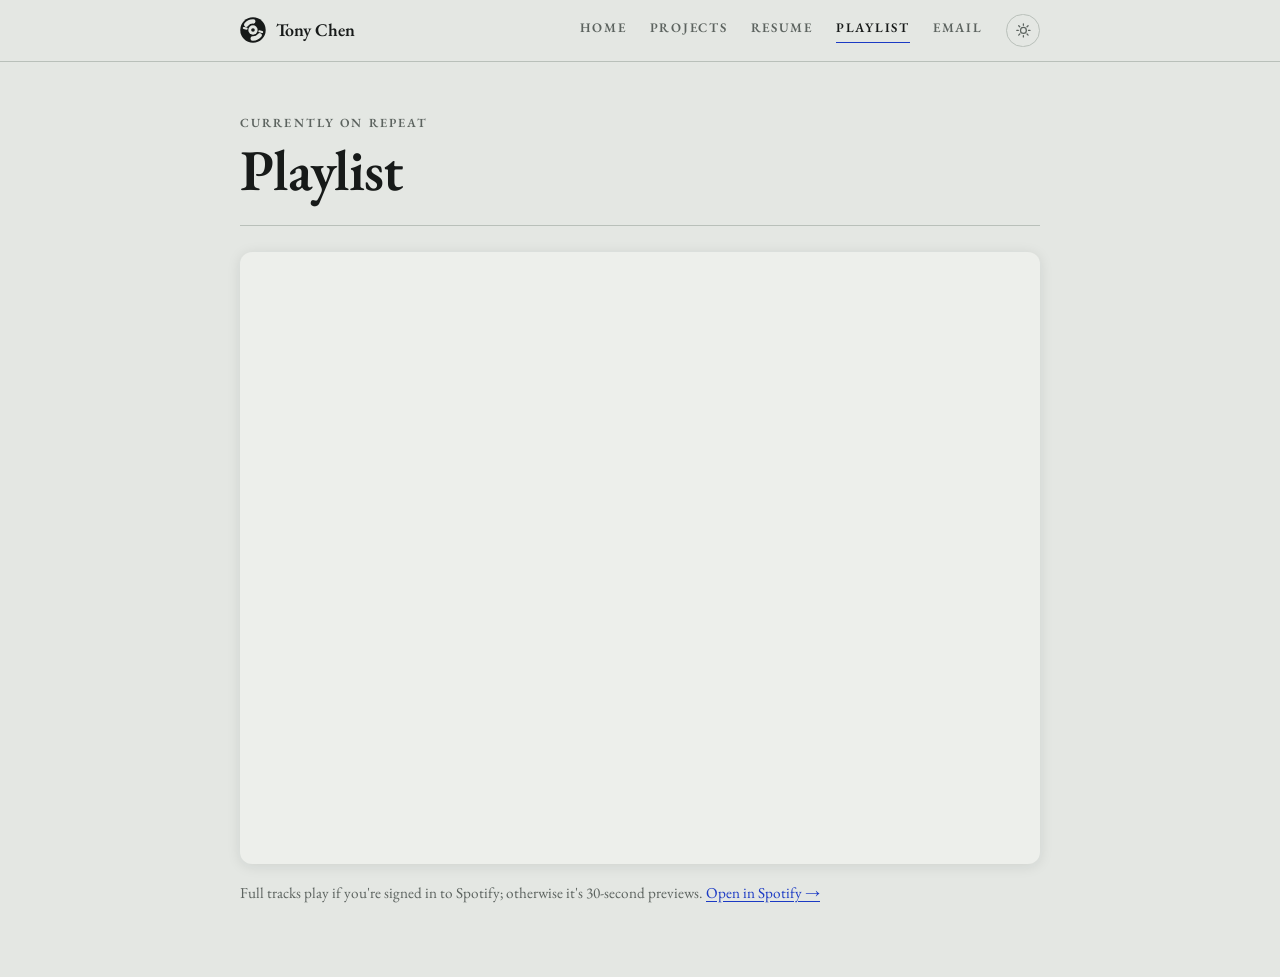
==== playlist.html @ 3903b598 "complete web revamp" ====
<!DOCTYPE html>
<html lang="en">
<head>
<meta charset="utf-8">
<meta name="viewport" content="width=device-width, initial-scale=1">
<title>Playlist — Tony Chen</title>
<meta name="description" content="What Tony Chen is listening to.">
<link rel="icon" href="favicon.svg" type="image/svg+xml">
<link rel="preconnect" href="https://fonts.googleapis.com">
<link rel="preconnect" href="https://fonts.gstatic.com" crossorigin>
<link href="https://fonts.googleapis.com/css2?family=EB+Garamond:ital,wght@0,400;0,500;0,600;1,400;1,600&display=swap" rel="stylesheet">
<link rel="stylesheet" href="style.css">
<script>
(function(){try{var t=localStorage.getItem('theme');if(!t)t=matchMedia('(prefers-color-scheme:dark)').matches?'dark':'light';document.documentElement.setAttribute('data-theme',t);}catch(e){document.documentElement.setAttribute('data-theme','light');}})();
</script>
<style>
  .embed iframe { height: clamp(420px, 68vh, 680px); }
  .playlist-note { color: var(--graphite); font-size: .95rem; margin: 1.1rem 0 0; }
</style>
</head>
<body>

<header class="nav">
  <div class="nav-inner">
    <a class="brand" href="index.html">
      <svg viewBox="0 0 100 100" aria-hidden="true">
        <circle cx="50" cy="50" r="49" fill="currentColor"/>
        <g stroke="var(--paper)" fill="none" stroke-linecap="round">
          <path stroke-width="17" d="M24 29.68 A33 33 0 0 1 51.15 17.02"/>
          <path stroke-width="8"  d="M25.55 44.8 L14.79 42.52"/>
          <path stroke-width="17" d="M76 70.32 A33 33 0 0 1 48.85 82.98"/>
          <path stroke-width="8"  d="M74.45 55.2 L85.21 57.48"/>
        </g>
        <circle cx="50" cy="50" r="18" fill="var(--paper)"/>
        <circle cx="50" cy="50" r="7" fill="currentColor"/>
      </svg>
      <span>Tony Chen</span>
    </a>
    <nav class="nav-links">
      <a href="index.html">Home</a>
      <a href="projects.html">Projects</a>
      <a href="resume.html">Resume</a>
      <a href="playlist.html" aria-current="page">Playlist</a>
      <a href="mailto:tonychen1@ucla.edu">Email</a>
    </nav>
    <button class="toggle" id="theme-toggle" type="button" aria-label="Switch theme">
      <svg class="sun" viewBox="0 0 24 24" fill="none" stroke="currentColor" stroke-width="1.8" stroke-linecap="round" aria-hidden="true">
        <circle cx="12" cy="12" r="4.2"/>
        <path d="M12 2.6v2.1M12 19.3v2.1M2.6 12h2.1M19.3 12h2.1M5.3 5.3l1.5 1.5M17.2 17.2l1.5 1.5M18.7 5.3l-1.5 1.5M6.8 17.2l-1.5 1.5"/>
      </svg>
      <svg class="moon" viewBox="0 0 24 24" fill="none" stroke="currentColor" stroke-width="1.8" stroke-linecap="round" stroke-linejoin="round" aria-hidden="true">
        <path d="M20 14.5A8.5 8.5 0 0 1 9.5 4a8.5 8.5 0 1 0 10.5 10.5z"/>
      </svg>
    </button>
  </div>
</header>

<main class="shell">

  <p class="label">Currently on repeat</p>
  <h1>Playlist</h1>
  <hr>

  <div class="embed">
    <iframe
      src="https://open.spotify.com/embed/playlist/2M1GiEs6NqFZ9Oj4sjM3Sh?utm_source=generator"
      title="Spotify playlist"
      allow="autoplay; clipboard-write; encrypted-media; fullscreen; picture-in-picture"
      allowfullscreen
      loading="lazy"></iframe>
  </div>

  <p class="playlist-note">Full tracks play if you're signed in to Spotify; otherwise it's
  30-second previews. <a href="https://open.spotify.com/playlist/2M1GiEs6NqFZ9Oj4sjM3Sh" target="_blank" rel="noopener">Open in Spotify &rarr;</a></p>

</main>

<script src="site.js"></script>
</body>
</html>
---- style.css ----
/* ---------------------------------------------------------------
   Tony Chen — shared styles
   Theme tokens. The no-flash script in each page's <head> resolves
   the system preference into an explicit data-theme attribute, so
   only these two states ever apply.
   --------------------------------------------------------------- */

:root {
  --paper:   #E4E7E3;
  --surface: #EDEFEB;
  --ink:     #171A19;
  --body:    #2A2F2C;
  --graphite:#5C635F;
  --rule:    #B9C0BA;
  --accent:  #1B3AC4;
  --shadow:  rgba(23, 26, 25, .10);

  --serif: "EB Garamond", Garamond, "Times New Roman", serif;
  --shell: 54rem;
  --radius: 10px;
}

:root[data-theme="dark"] {
  --paper:   #151917;
  --surface: #1D2220;
  --ink:     #E6E9E4;
  --body:    #C4CBC5;
  --graphite:#98A19B;
  --rule:    #2F3734;
  --accent:  #93A9FF;
  --shadow:  rgba(0, 0, 0, .40);
}

*, *::before, *::after { box-sizing: border-box; }

html { -webkit-text-size-adjust: 100%; }

body {
  margin: 0;
  background: var(--paper);
  color: var(--ink);
  font-family: var(--serif);
  font-size: 19px;          /* Garamond runs small; this reads like 16-17px sans */
  line-height: 1.58;
  -webkit-font-smoothing: antialiased;
  text-rendering: optimizeLegibility;
}

a { color: var(--accent); text-underline-offset: 3px; }
a:focus-visible, button:focus-visible {
  outline: 2.5px solid var(--accent);
  outline-offset: 3px;
  border-radius: 2px;
}

/* ---------------- shared small-caps label ---------------- */

.label {
  font-size: .78rem;
  font-weight: 600;
  letter-spacing: .17em;
  text-transform: uppercase;
  color: var(--graphite);
  margin: 0;
}

/* ---------------- top navigation bar ---------------- */

.nav {
  position: sticky;
  top: 0;
  z-index: 10;
  background: var(--paper);
  border-bottom: 1px solid var(--rule);
}

.nav-inner {
  max-width: var(--shell);
  margin: 0 auto;
  padding: .85rem clamp(1.1rem, 5vw, 2rem);
  display: flex;
  align-items: center;
  gap: 1rem 1.5rem;
  flex-wrap: wrap;
}

/* Brand left, links and toggle pushed right. */
.brand { margin-right: auto; }

.brand {
  display: inline-flex;
  align-items: center;
  gap: .6rem;
  text-decoration: none;
  color: var(--ink);
  font-size: 1.12rem;
  font-weight: 600;
  letter-spacing: -.005em;
  white-space: nowrap;
}
.brand:hover { color: var(--accent); }

.brand svg { width: 1.45em; height: 1.45em; display: block; flex: none; }

.nav-links {
  display: flex;
  align-items: center;
  gap: .4rem 1.45rem;
  flex-wrap: wrap;
}

.nav-links a {
  font-size: .82rem;
  font-weight: 600;
  letter-spacing: .13em;
  text-transform: uppercase;
  text-decoration: none;
  color: var(--graphite);
  padding-bottom: .18rem;
  border-bottom: 1.5px solid transparent;
}
.nav-links a:hover { color: var(--ink); }
.nav-links a[aria-current="page"] {
  color: var(--ink);
  border-bottom-color: var(--accent);
}

/* theme toggle */
.toggle {
  display: inline-flex;
  align-items: center;
  justify-content: center;
  width: 2.1rem;
  height: 2.1rem;
  padding: 0;
  border: 1px solid var(--rule);
  border-radius: 50%;
  background: transparent;
  color: var(--graphite);
  cursor: pointer;
}
.toggle:hover { color: var(--ink); border-color: var(--graphite); }
.toggle svg { width: 1.05rem; height: 1.05rem; display: block; }
.toggle .moon { display: none; }
:root[data-theme="dark"] .toggle .sun  { display: none; }
:root[data-theme="dark"] .toggle .moon { display: block; }

/* ---------------- page shell ---------------- */

.shell {
  max-width: var(--shell);
  margin: 0 auto;
  padding: clamp(2rem, 5vw, 3.2rem) clamp(1.1rem, 5vw, 2rem) clamp(3rem, 6vw, 4.5rem);
}

h1 {
  font-size: clamp(2.3rem, 6.5vw, 3.6rem);
  font-weight: 600;
  line-height: 1.02;
  letter-spacing: -.02em;
  margin: .5rem 0 0;
}

hr {
  border: none;
  border-top: 1px solid var(--rule);
  margin: 1.6rem 0;
}

/* ---------------- home ---------------- */

/* The home page is short, so centre it in the viewport instead of
   leaving a tall empty strip under it. */
body.home { min-height: 100vh; display: flex; flex-direction: column; }
body.home .nav { flex: none; }
body.home .shell { flex: 1 1 auto; display: flex; align-items: center; width: 100%; }
body.home .home-grid { width: 100%; }

.home-grid {
  display: grid;
  grid-template-columns: 1.2fr .8fr;
  gap: clamp(1.8rem, 5vw, 3.4rem);
  align-items: start;
}

.bio {
  font-size: 1.07rem;
  color: var(--body);
  max-width: 34em;
  margin: 0 0 1rem;
}
.bio:last-of-type { margin-bottom: 0; }

.tagline {
  font-size: 1.22rem;
  font-style: italic;
  color: var(--ink);
  margin: 0 0 1.3rem;
}

.portrait {
  width: 100%;
  display: block;
  aspect-ratio: 4 / 5;
  object-fit: cover;
  border-radius: var(--radius);
}

.home-foot {
  margin-top: 2.4rem;
  font-size: .78rem;
  font-weight: 600;
  letter-spacing: .15em;
  text-transform: uppercase;
  color: var(--graphite);
}

/* ---------------- section headings ---------------- */

h2.sec {
  font-size: .82rem;
  font-weight: 600;
  letter-spacing: .17em;
  text-transform: uppercase;
  color: var(--graphite);
  border-bottom: 1px solid var(--ink);
  padding-bottom: .55rem;
  margin: 3rem 0 0;
}

/* ---------------- project entries ---------------- */

.entry {
  display: grid;
  grid-template-columns: minmax(0, .8fr) minmax(0, 1.2fr);
  gap: clamp(1.3rem, 3.5vw, 2.4rem);
  align-items: start;
  border-top: 1px solid var(--rule);
  padding: 2.1rem 0;
}
.entry:first-of-type { border-top: none; }

.entry img {
  width: 100%;
  display: block;
  aspect-ratio: 4 / 5;
  object-fit: cover;
  border-radius: var(--radius);
}

.entry h3 {
  font-size: 1.45rem;
  font-weight: 600;
  letter-spacing: -.015em;
  line-height: 1.12;
  margin: .4rem 0 .75rem;
}

.entry ul { margin: 0; padding-left: 1.1rem; }
.entry li { margin-bottom: .4rem; color: var(--body); }
.entry li::marker { color: var(--accent); }

.specs {
  margin-top: 1.1rem;
  padding-top: .8rem;
  border-top: 1px dashed var(--rule);
  display: flex;
  flex-wrap: wrap;
  gap: .3rem 2rem;
}
.specs span {
  font-size: .75rem;
  font-weight: 600;
  letter-spacing: .12em;
  text-transform: uppercase;
  color: var(--graphite);
}
.specs b {
  color: var(--ink);
  font-weight: 400;
  letter-spacing: .03em;
  text-transform: none;
}

.links { margin-top: 1rem; display: flex; flex-wrap: wrap; gap: .5rem 1.5rem; }
.links a {
  font-size: .82rem;
  font-weight: 600;
  letter-spacing: .12em;
  text-transform: uppercase;
  text-decoration: none;
  color: var(--ink);
  border-bottom: 1.5px solid var(--accent);
  padding-bottom: .16rem;
}
.links a:hover { color: var(--accent); }

.close {
  border-top: 1px solid var(--ink);
  padding-top: 1.6rem;
  margin-top: 2.6rem;
  color: var(--body);
}

/* ---------------- resume viewer ---------------- */

.bar {
  display: flex;
  flex-wrap: wrap;
  gap: .6rem 1.6rem;
  justify-content: space-between;
  align-items: baseline;
  margin-bottom: 1.3rem;
}
.bar a {
  font-size: .82rem;
  font-weight: 600;
  letter-spacing: .12em;
  text-transform: uppercase;
  text-decoration: none;
  color: var(--ink);
  border-bottom: 1.5px solid var(--accent);
  padding-bottom: .16rem;
}
.bar a:hover { color: var(--accent); }

#pages canvas {
  display: block;
  width: 100%;
  height: auto;
  margin-bottom: 1rem;
  border-radius: var(--radius);
  background: #fff;
  box-shadow: 0 2px 14px var(--shadow);
}
#pages canvas:last-child { margin-bottom: 0; }

.note {
  font-size: .95rem;
  color: var(--graphite);
  text-align: center;
  padding: 3rem 1rem;
  border: 1px solid var(--rule);
  border-radius: var(--radius);
  background: var(--surface);
}

/* ---------------- playlist ---------------- */

.embed {
  border-radius: 12px;
  overflow: hidden;
  box-shadow: 0 2px 14px var(--shadow);
  background: var(--surface);
  min-height: 420px;
}
.embed iframe { display: block; width: 100%; border: none; }

/* ---------------- responsive ---------------- */

@media (max-width: 760px) {
  body { font-size: 18px; }
  .home-grid { grid-template-columns: 1fr; }
  .home-photo { order: -1; }
  .portrait { aspect-ratio: 3 / 2; }
  .entry { grid-template-columns: 1fr; gap: 1.3rem; }
  .entry img { aspect-ratio: 3 / 2; }
  /* Let the bar scroll away on phones instead of holding two rows
     of links against the top of a short screen. */
  .nav { position: static; }
  .nav-inner { padding-top: .6rem; padding-bottom: .6rem; gap: .5rem 1rem; }
  /* Row 1: brand and toggle. Row 2: the links, full width. */
  .brand  { order: 1; }
  .toggle { order: 2; }
  .nav-links { order: 3; flex-basis: 100%; }
  .nav-links { gap: .3rem 1rem; }
  .nav-links a { font-size: .74rem; letter-spacing: .09em; }
  .brand { font-size: 1.02rem; }
  .toggle { width: 1.85rem; height: 1.85rem; }
  .toggle svg { width: .95rem; height: .95rem; }
}

@media (max-width: 440px) {
  /* Below this the wordmark is what pushes the links onto a third row. */
  .brand span { position: absolute; width: 1px; height: 1px; overflow: hidden; clip-path: inset(50%); }
  .brand svg { width: 1.7em; height: 1.7em; }
}

@media (prefers-reduced-motion: reduce) {
  * { transition: none !important; animation: none !important; }
}
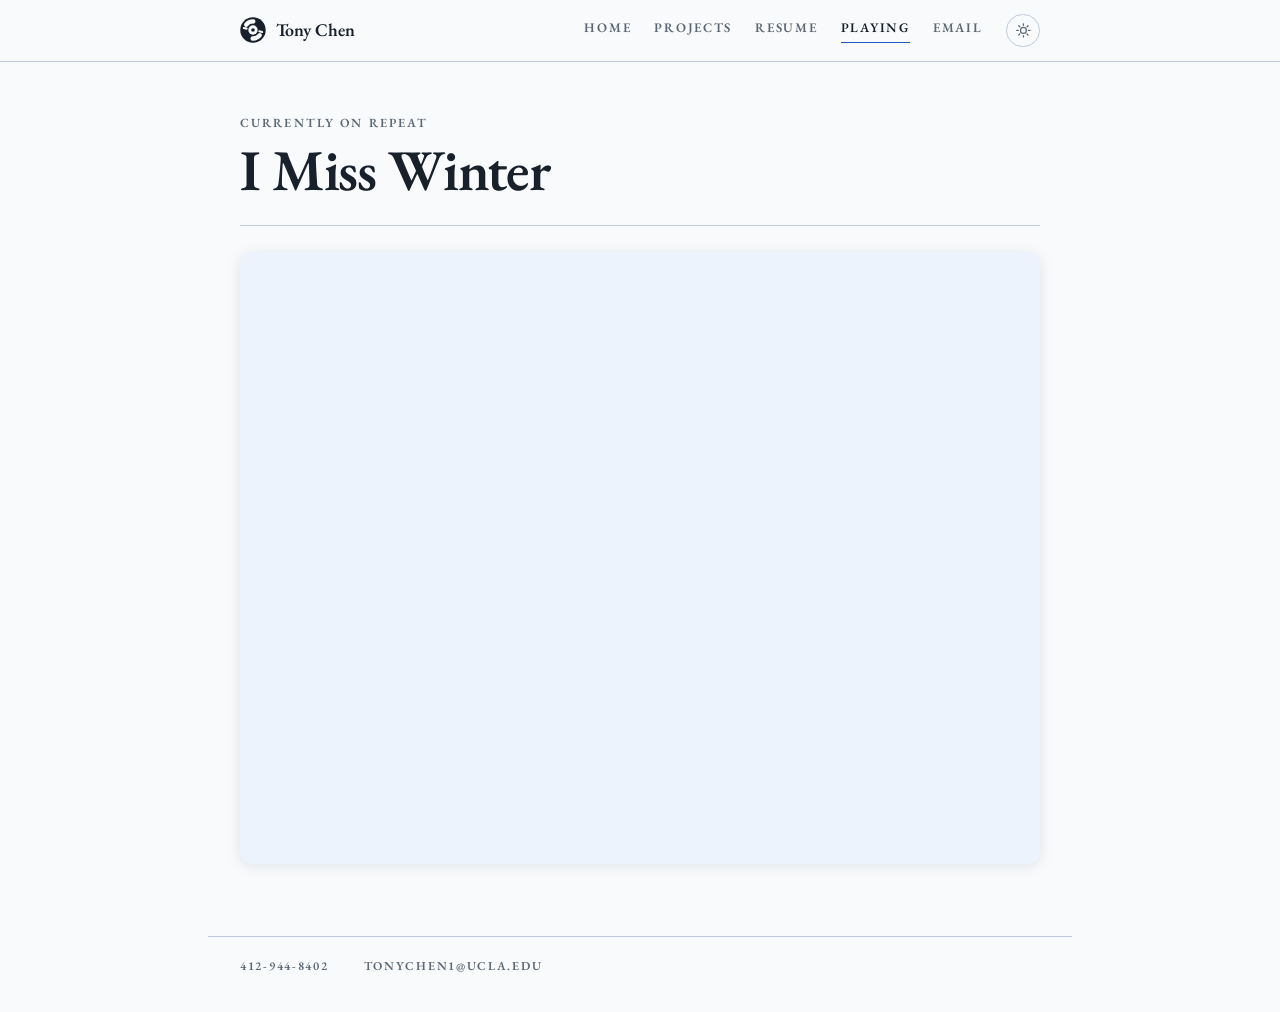
==== commit dfacdf74: "revamp pt 2 10/14/2026 21:12:30" ====
--- a/playlist.html
+++ b/playlist.html
@@ -3,7 +3,7 @@
 <head>
 <meta charset="utf-8">
 <meta name="viewport" content="width=device-width, initial-scale=1">
-<title>Playlist — Tony Chen</title>
+<title>I Miss Winter — Tony Chen</title>
 <meta name="description" content="What Tony Chen is listening to.">
 <link rel="icon" href="favicon.svg" type="image/svg+xml">
 <link rel="preconnect" href="https://fonts.googleapis.com">
@@ -15,7 +15,6 @@
 </script>
 <style>
   .embed iframe { height: clamp(420px, 68vh, 680px); }
-  .playlist-note { color: var(--graphite); font-size: .95rem; margin: 1.1rem 0 0; }
 </style>
 </head>
 <body>
@@ -23,16 +22,16 @@
 <header class="nav">
   <div class="nav-inner">
     <a class="brand" href="index.html">
-      <svg viewBox="0 0 100 100" aria-hidden="true">
-        <circle cx="50" cy="50" r="49" fill="currentColor"/>
-        <g stroke="var(--paper)" fill="none" stroke-linecap="round">
+      <svg viewBox="0 0 100 100" width="28" height="28" aria-hidden="true">
+        <circle cx="50" cy="50" r="49" fill="var(--ink, #18212B)"/>
+        <g stroke="var(--paper, #F8FAFC)" fill="none" stroke-linecap="round">
           <path stroke-width="17" d="M24 29.68 A33 33 0 0 1 51.15 17.02"/>
           <path stroke-width="8"  d="M25.55 44.8 L14.79 42.52"/>
           <path stroke-width="17" d="M76 70.32 A33 33 0 0 1 48.85 82.98"/>
           <path stroke-width="8"  d="M74.45 55.2 L85.21 57.48"/>
         </g>
-        <circle cx="50" cy="50" r="18" fill="var(--paper)"/>
-        <circle cx="50" cy="50" r="7" fill="currentColor"/>
+        <circle cx="50" cy="50" r="18" fill="var(--paper, #F8FAFC)"/>
+        <circle cx="50" cy="50" r="7" fill="var(--ink, #18212B)"/>
       </svg>
       <span>Tony Chen</span>
     </a>
@@ -40,15 +39,15 @@
       <a href="index.html">Home</a>
       <a href="projects.html">Projects</a>
       <a href="resume.html">Resume</a>
-      <a href="playlist.html" aria-current="page">Playlist</a>
+      <a href="playlist.html" aria-current="page">Playing</a>
       <a href="mailto:tonychen1@ucla.edu">Email</a>
     </nav>
     <button class="toggle" id="theme-toggle" type="button" aria-label="Switch theme">
-      <svg class="sun" viewBox="0 0 24 24" fill="none" stroke="currentColor" stroke-width="1.8" stroke-linecap="round" aria-hidden="true">
+      <svg class="sun" viewBox="0 0 24 24" width="17" height="17" fill="none" stroke="currentColor" stroke-width="1.8" stroke-linecap="round" aria-hidden="true">
         <circle cx="12" cy="12" r="4.2"/>
         <path d="M12 2.6v2.1M12 19.3v2.1M2.6 12h2.1M19.3 12h2.1M5.3 5.3l1.5 1.5M17.2 17.2l1.5 1.5M18.7 5.3l-1.5 1.5M6.8 17.2l-1.5 1.5"/>
       </svg>
-      <svg class="moon" viewBox="0 0 24 24" fill="none" stroke="currentColor" stroke-width="1.8" stroke-linecap="round" stroke-linejoin="round" aria-hidden="true">
+      <svg class="moon" viewBox="0 0 24 24" width="17" height="17" fill="none" stroke="currentColor" stroke-width="1.8" stroke-linecap="round" stroke-linejoin="round" aria-hidden="true">
         <path d="M20 14.5A8.5 8.5 0 0 1 9.5 4a8.5 8.5 0 1 0 10.5 10.5z"/>
       </svg>
     </button>
@@ -58,7 +57,7 @@
 <main class="shell">
 
   <p class="label">Currently on repeat</p>
-  <h1>Playlist</h1>
+  <h1>I Miss Winter</h1>
   <hr>
 
   <div class="embed">
@@ -70,10 +69,13 @@
       loading="lazy"></iframe>
   </div>
 
-  <p class="playlist-note">Full tracks play if you're signed in to Spotify; otherwise it's
-  30-second previews. <a href="https://open.spotify.com/playlist/2M1GiEs6NqFZ9Oj4sjM3Sh" target="_blank" rel="noopener">Open in Spotify &rarr;</a></p>
 
 </main>
+
+<footer class="contact">
+  <a href="tel:+14129448402">412-944-8402</a>
+  <a href="mailto:tonychen1@ucla.edu">tonychen1@ucla.edu</a>
+</footer>
 
 <script src="site.js"></script>
 </body>
--- a/style.css
+++ b/style.css
@@ -6,14 +6,14 @@
    --------------------------------------------------------------- */
 
 :root {
-  --paper:   #E4E7E3;
-  --surface: #EDEFEB;
-  --ink:     #171A19;
-  --body:    #2A2F2C;
-  --graphite:#5C635F;
-  --rule:    #B9C0BA;
-  --accent:  #1B3AC4;
-  --shadow:  rgba(23, 26, 25, .10);
+  --paper:   #F8FAFC;
+  --surface: #EDF3FC;
+  --ink:     #18212B;
+  --body:    #3B4854;
+  --graphite:#5B6875;
+  --rule:    #BFCBDA;
+  --accent:  #1F5AC4;
+  --shadow:  rgba(24, 33, 43, .10);
 
   --serif: "EB Garamond", Garamond, "Times New Roman", serif;
   --shell: 54rem;
@@ -21,14 +21,14 @@
 }
 
 :root[data-theme="dark"] {
-  --paper:   #151917;
-  --surface: #1D2220;
-  --ink:     #E6E9E4;
-  --body:    #C4CBC5;
-  --graphite:#98A19B;
-  --rule:    #2F3734;
-  --accent:  #93A9FF;
-  --shadow:  rgba(0, 0, 0, .40);
+  --paper:   #101822;
+  --surface: #18212C;
+  --ink:     #E9EFF6;
+  --body:    #BCC8D5;
+  --graphite:#8C99A7;
+  --rule:    #2B3744;
+  --accent:  #8FB6F5;
+  --shadow:  rgba(0, 0, 0, .45);
 }
 
 *, *::before, *::after { box-sizing: border-box; }
@@ -214,6 +214,43 @@
   text-transform: uppercase;
   color: var(--graphite);
 }
+
+/* Email sitting directly under the name. */
+.home-email {
+  margin: .55rem 0 0;
+  font-size: .8rem;
+  font-weight: 600;
+  letter-spacing: .13em;
+  text-transform: uppercase;
+}
+.home-email a {
+  color: var(--graphite);
+  text-decoration: none;
+  border-bottom: 1.5px solid var(--accent);
+  padding-bottom: .16rem;
+}
+.home-email a:hover { color: var(--ink); }
+
+/* ---------------- contact footer (every page) ---------------- */
+
+.contact {
+  /* width:100% matters on the home page: auto side margins on a column
+     flex child cancel stretch, so without it the bar shrinks to its text. */
+  width: 100%;
+  max-width: var(--shell);
+  margin: 0 auto;
+  padding: 1.3rem clamp(1.1rem, 5vw, 2rem) 2.2rem;
+  border-top: 1px solid var(--rule);
+  display: flex;
+  flex-wrap: wrap;
+  gap: .35rem 2.2rem;
+  font-size: .76rem;
+  font-weight: 600;
+  letter-spacing: .14em;
+  text-transform: uppercase;
+}
+.contact a { color: var(--graphite); text-decoration: none; }
+.contact a:hover { color: var(--ink); }
 
 /* ---------------- section headings ---------------- */
 
